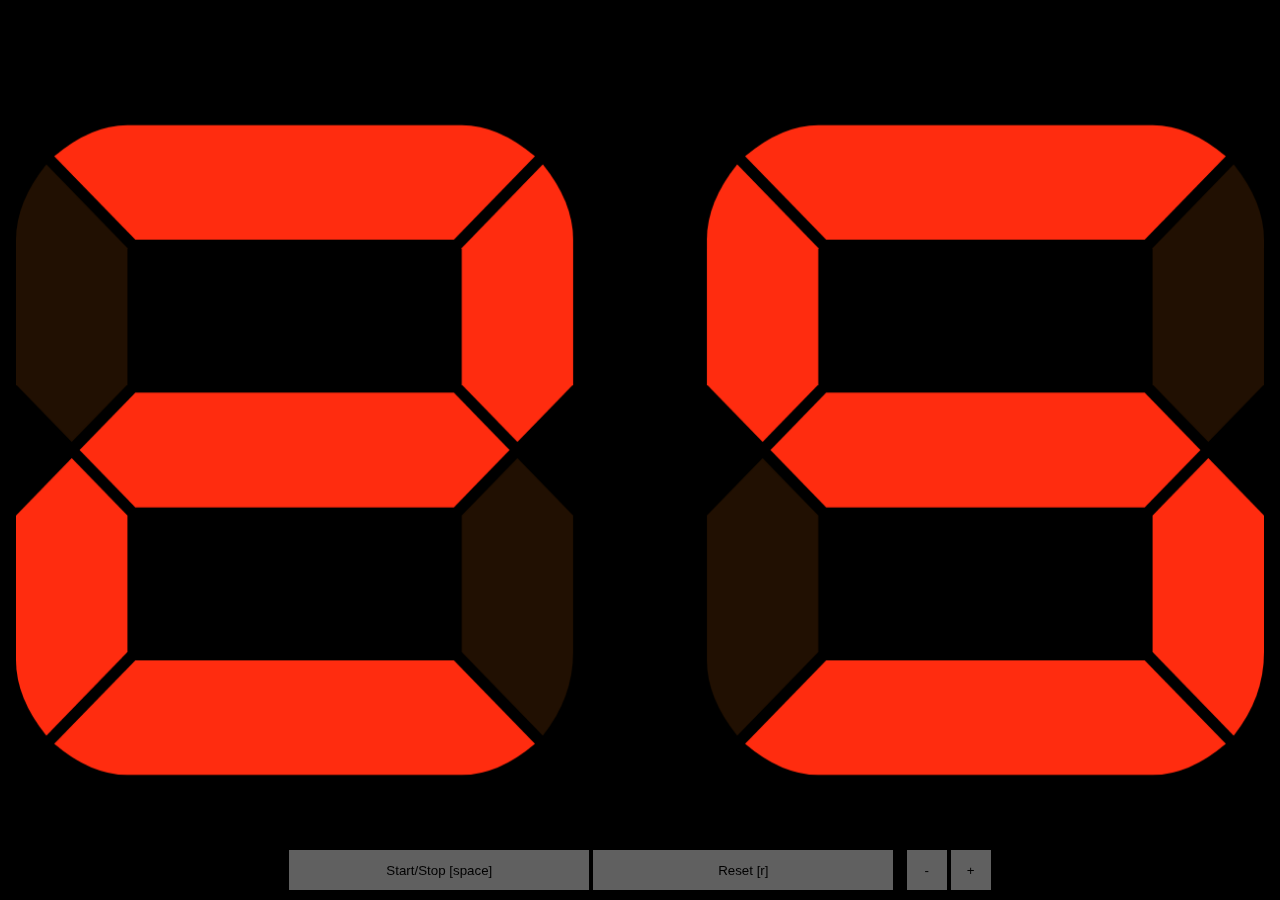
==== index.htm @ bb8ddf74 "Added viewport" ====
<!DOCTYPE html>
<html>
  <head>
    <meta http-equiv="Content-Type" content="text/html; charset=UTF-8" />
    <meta name="viewport" content="width=device-width, initial-scale=1" />
    <title>Shot Clock</title>

    <link rel="stylesheet" type="text/css" href="shotclock.css" />

    <link rel="apple-touch-icon" sizes="180x180" href="apple-touch-icon.png" />
    <link rel="icon" type="image/png" sizes="32x32" href="favicon-32x32.png" />
    <link rel="icon" type="image/png" sizes="16x16" href="favicon-16x16.png" />
    <link rel="manifest" href="site.webmanifest" />
    <link rel="mask-icon" href="safari-pinned-tab.svg" color="#5bbad5" />
    <meta name="msapplication-TileColor" content="#000000" />
    <meta name="theme-color" content="#ffffff" />

    <!--[if IE]>
      <script
        type="text/javascript"
        src="vendor/SegmentDisplay/excanvas.js"
      ></script>
    <![endif]-->

    <script src="https://ajax.googleapis.com/ajax/libs/jquery/3.3.1/jquery.min.js"></script>

    <script
      type="text/javascript"
      src="vendor/SegmentDisplay/segment-display.js"
    ></script>
    <script type="text/javascript" src="shotclock.js"></script>
  </head>

  <body>
    <audio id="buzzer">
      <source src="assets/buzzer.mp3" type="audio/mpeg" />
      Your browser does not support the audio element.
    </audio>

    <canvas id="shotclock"></canvas>

    <div id="buttons">
      <button id="start" class="control">Start/Stop [space]</button>
      <button id="reset" class="control">Reset [r]</button>
      -
      <button id="down" class="control square">-</button>
      <button id="up" class="control square">+</button>
    </div>

    <script type="text/javascript">
      var shotclock = new ShotClock('shotclock');

      // see if the number of seconds has been supplied after the # in the url
      var hash = parseInt(location.hash.replace('#', ''));
      if (
        typeof hash === 'number' &&
        hash % 1 === 0 &&
        hash > 0 &&
        hash < 100
      ) {
        shotclock.timerSeconds = hash;
      } else {
        // else default 25 seconds
        shotclock.timerSeconds = 25;
      }
      shotclock.audio_id = 'buzzer';
      shotclock.autoscale = true;
      shotclock.setup();

      // start/stop to the canvas itself
      $('#shotclock').click(shotclock.startStop);

      // attach events to the buttons
      $('#start').click(shotclock.startStop);

      // reset
      $('#reset').click(shotclock.reset);

      // decrease time
      $('#down').click(shotclock.decrease);

      // increase time
      $('#up').click(shotclock.increase);

      // key presses
      $(document).keypress(function() {
        if (event.which == 32) {
          shotclock.startStop();
        }
        if (event.which == 82 || event.which == 114) {
          shotclock.reset();
        }
        if (event.which == 43 || event.which == 61) {
          shotclock.increase();
        }
        if (event.which == 45) {
          shotclock.decrease();
        }
      });

      // prevent buttons keeping focus
      $('.control').mouseup(function() {
        this.blur();
      });
    </script>
  </body>
</html>
---- shotclock.css ----
* {
  padding: 0;
  margin: 0;
  box-sizing: border-box;
}

html,
body {
  background-color: black;
  overflow: none;
}

#shotclock {
  position: absolute;
  height: 100%;
  width: 100%;
  top: 0;
  left: 0;
  padding: 0 1em;
}

#buttons {
  position: absolute;
  bottom: 0;
  padding: 10px;
  margin: 0px;
  text-align: center;
  opacity: 0.4;
  width: 100%;
  transition: opacity 0.5s;
}

#buttons:hover {
  opacity: 1;
}

.control {
  width: 300px;
  height: 40px;
  padding: 0px;
  margin: 0px;
  border: 0;
}

.square {
  width: 40px;
}
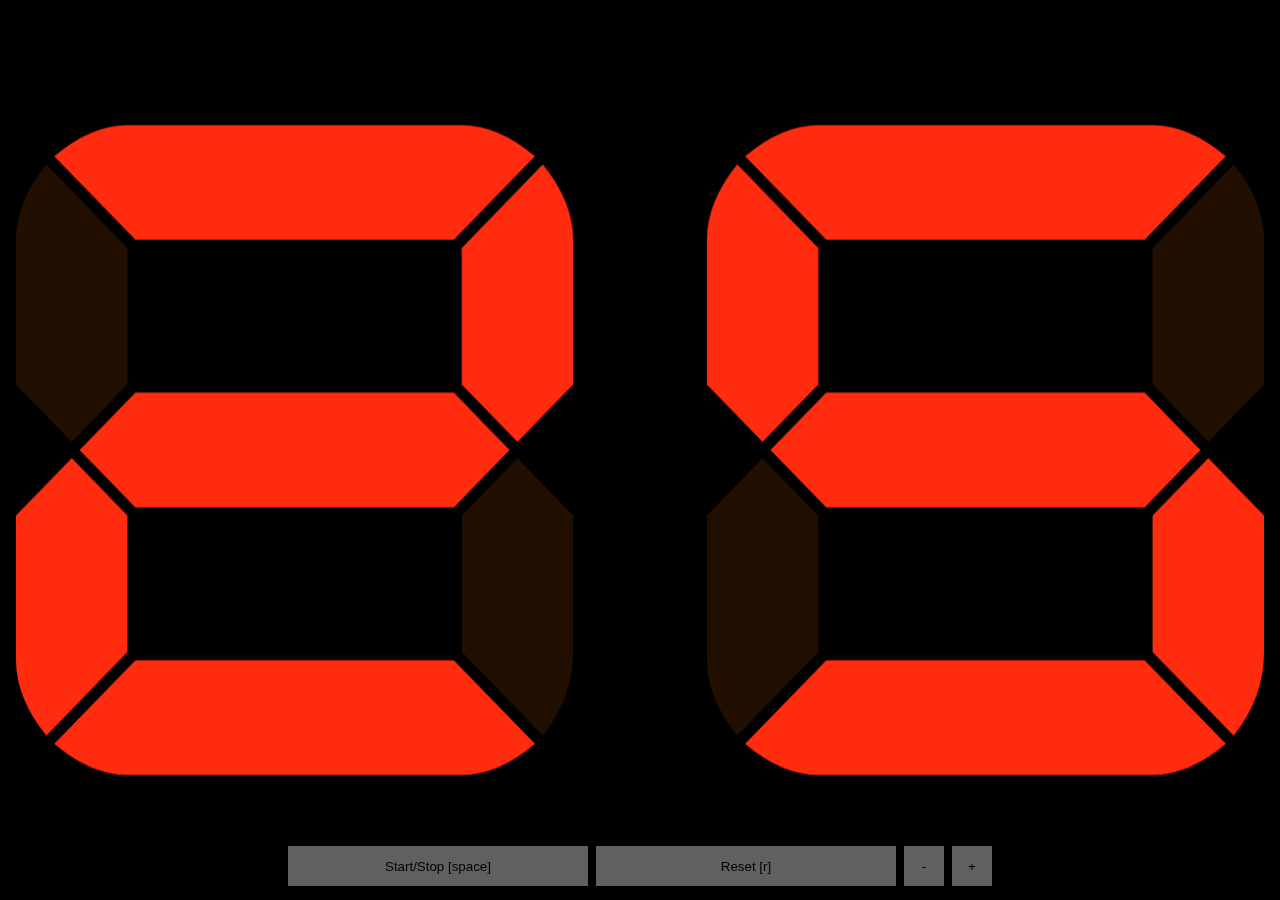
==== commit 887e1cb3: "Switch to flex layout" ====
--- a/index.htm
+++ b/index.htm
@@ -13,7 +13,7 @@
     <link rel="manifest" href="site.webmanifest" />
     <link rel="mask-icon" href="safari-pinned-tab.svg" color="#5bbad5" />
     <meta name="msapplication-TileColor" content="#000000" />
-    <meta name="theme-color" content="#ffffff" />
+    <meta name="theme-color" content="#000000" />
 
     <!--[if IE]>
       <script
@@ -22,8 +22,7 @@
       ></script>
     <![endif]-->
 
-    <script src="https://ajax.googleapis.com/ajax/libs/jquery/3.3.1/jquery.min.js"></script>
-
+    <script type="text/javascript" src="upup.min.js"></script>
     <script
       type="text/javascript"
       src="vendor/SegmentDisplay/segment-display.js"
@@ -37,17 +36,52 @@
       Your browser does not support the audio element.
     </audio>
 
-    <canvas id="shotclock"></canvas>
+    <canvas id="shotclock" onclick="shotclock.startStop();"></canvas>
 
     <div id="buttons">
-      <button id="start" class="control">Start/Stop [space]</button>
-      <button id="reset" class="control">Reset [r]</button>
-      -
-      <button id="down" class="control square">-</button>
-      <button id="up" class="control square">+</button>
+      <button
+        id="start"
+        class="control"
+        onclick="shotclock.startStop();"
+        onmouseup="this.blur();"
+      >
+        Start/Stop [space]</button
+      ><button
+        id="reset"
+        class="control"
+        onclick="shotclock.reset();"
+        onmouseup="this.blur();"
+      >
+        Reset [r]
+      </button>
+      <button
+        id="down"
+        class="control square"
+        onclick="shotclock.decrease();"
+        onmouseup="this.blur();"
+      >
+        -</button
+      ><button
+        id="up"
+        class="control square"
+        onclick="shotclock.increase();"
+        onmouseup="this.blur();"
+      >
+        +
+      </button>
     </div>
 
     <script type="text/javascript">
+      UpUp.start({
+        'content-url': 'index.htm',
+        assets: [
+          'shotclock.css',
+          'shotclock.js',
+          'vendor/SegmentDisplay/segment-display.js',
+          'assets/buzzer.mp3'
+        ]
+      });
+
       var shotclock = new ShotClock('shotclock');
 
       // see if the number of seconds has been supplied after the # in the url
@@ -67,40 +101,27 @@
       shotclock.autoscale = true;
       shotclock.setup();
 
-      // start/stop to the canvas itself
-      $('#shotclock').click(shotclock.startStop);
+      // key presses
+      document.addEventListener('keypress', function(e) {
+        switch (e.keyCode) {
+          case 32:
+            shotclock.startStop();
+            break;
 
-      // attach events to the buttons
-      $('#start').click(shotclock.startStop);
+          case 82:
+          case 114:
+            shotclock.reset();
+            break;
 
-      // reset
-      $('#reset').click(shotclock.reset);
+          case 43:
+          case 61:
+            shotclock.increase();
+            break;
 
-      // decrease time
-      $('#down').click(shotclock.decrease);
-
-      // increase time
-      $('#up').click(shotclock.increase);
-
-      // key presses
-      $(document).keypress(function() {
-        if (event.which == 32) {
-          shotclock.startStop();
+          case 45:
+            shotclock.decrease();
+            break;
         }
-        if (event.which == 82 || event.which == 114) {
-          shotclock.reset();
-        }
-        if (event.which == 43 || event.which == 61) {
-          shotclock.increase();
-        }
-        if (event.which == 45) {
-          shotclock.decrease();
-        }
-      });
-
-      // prevent buttons keeping focus
-      $('.control').mouseup(function() {
-        this.blur();
       });
     </script>
   </body>
--- a/shotclock.css
+++ b/shotclock.css
@@ -23,11 +23,14 @@
   position: absolute;
   bottom: 0;
   padding: 10px;
-  margin: 0px;
+  margin: 0;
   text-align: center;
   opacity: 0.4;
   width: 100%;
   transition: opacity 0.5s;
+  display: flex;
+  justify-content: center;
+  flex-wrap: wrap;
 }
 
 #buttons:hover {
@@ -37,11 +40,24 @@
 .control {
   width: 300px;
   height: 40px;
-  padding: 0px;
-  margin: 0px;
+  padding: 0;
+  margin: 4px;
   border: 0;
 }
 
 .square {
   width: 40px;
 }
+
+@media only screen and (max-width: 737px) {
+  .square {
+    width: 300px;
+  }
+}
+
+@media only screen and (max-width: 637px) {
+  .control,
+  .square {
+    width: 45%;
+  }
+}
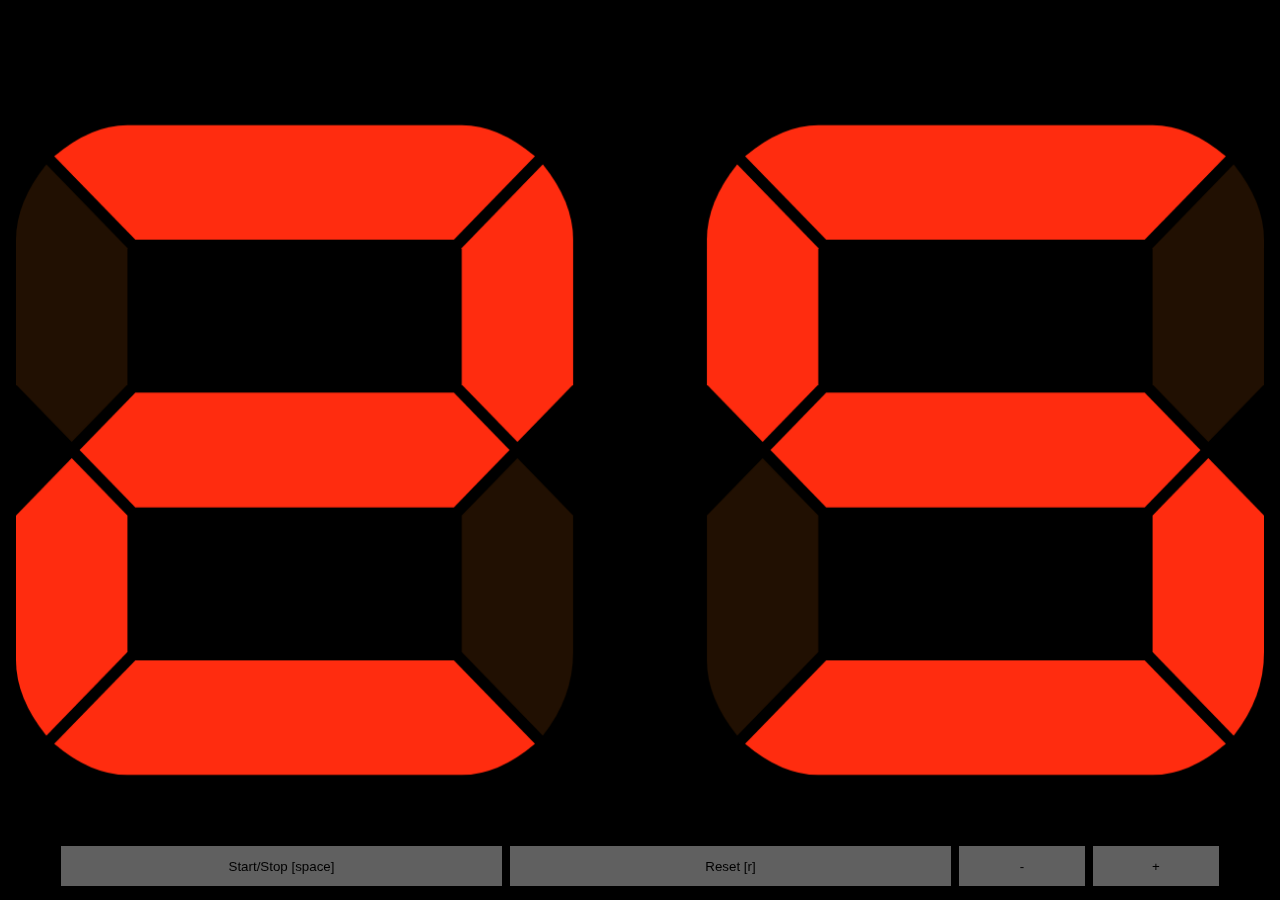
==== commit 87fa9c47: "Fixed window resizing" ====
--- a/index.htm
+++ b/index.htm
@@ -73,6 +73,7 @@
 
     <script type="text/javascript">
       UpUp.start({
+        'cache-vesion': 'v2',
         'content-url': 'index.htm',
         assets: [
           'shotclock.css',
@@ -123,6 +124,11 @@
             break;
         }
       });
+
+      // resize
+      window.addEventListener('resize', function(e) {
+        shotclock.resize();
+      });
     </script>
   </body>
 </html>
--- a/shotclock.css
+++ b/shotclock.css
@@ -38,7 +38,7 @@
 }
 
 .control {
-  width: 300px;
+  width: 35%;
   height: 40px;
   padding: 0;
   margin: 4px;
@@ -46,18 +46,5 @@
 }
 
 .square {
-  width: 40px;
+  width: 10%;
 }
-
-@media only screen and (max-width: 737px) {
-  .square {
-    width: 300px;
-  }
-}
-
-@media only screen and (max-width: 637px) {
-  .control,
-  .square {
-    width: 45%;
-  }
-}
